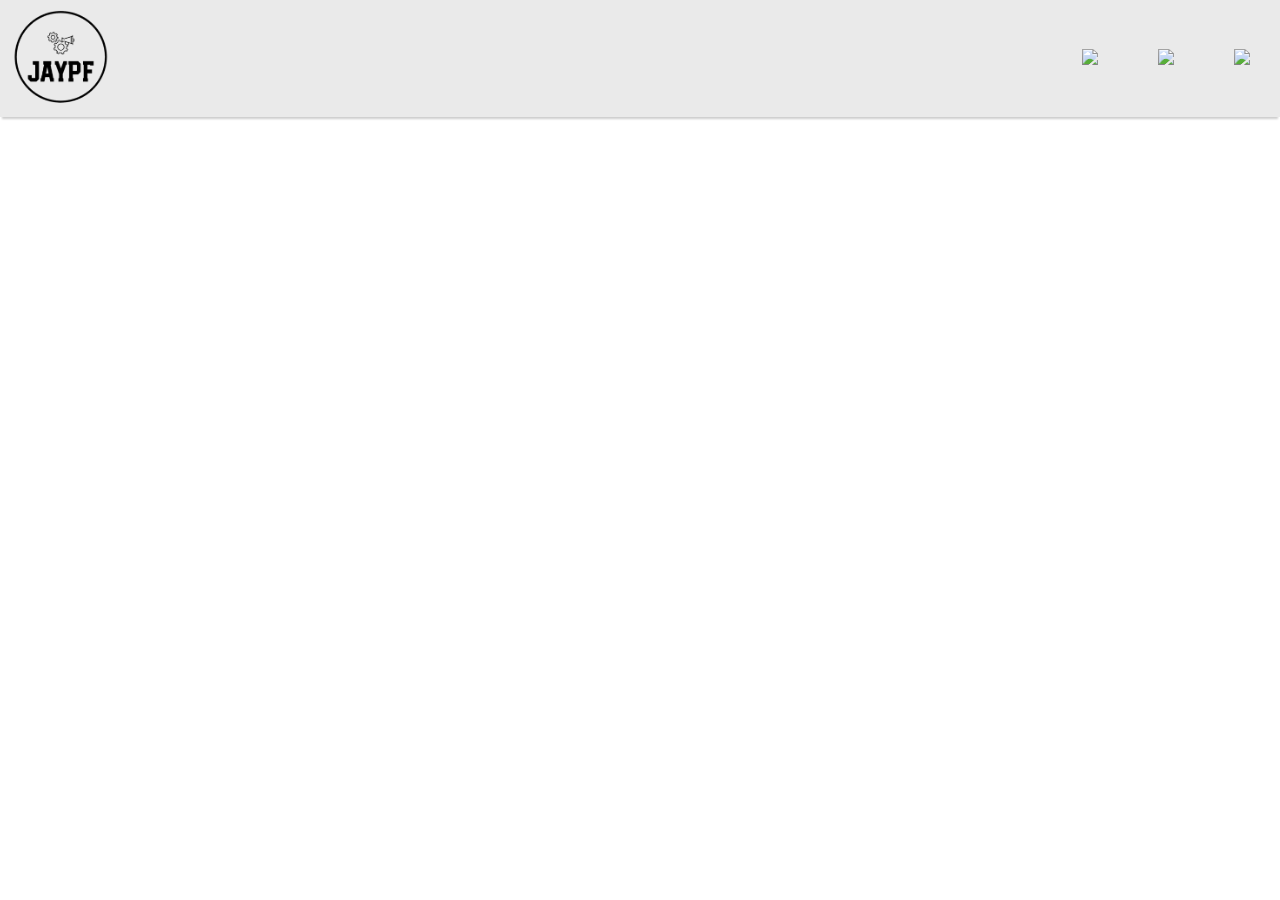
==== about.html @ c7c7a72b "Add files via upload" ====
<!DOCTYPE html>
<html lang="en">
<head>
    <meta charset="UTF-8">
    <meta http-equiv="X-UA-Compatible" content="IE=edge">
    <meta name="viewport" content="width=device-width, initial-scale=1.0">
    <title>Over mij</title>
    <link rel="stylesheet" href="css/about-style.css" />
</head>
<body>
    <div class="navbar">
        <a href="#sectionlogo"><img id="logo" src="img/logo portfolio.png" alt="Logo"></a>
        <nav>
          <a href="index.html"><img
              src="https://www.pngplay.com/wp-content/uploads/7/Home-Logo-Background-PNG-Image.png"></a>
          <a href="about.html"><img
              src="https://www.freepnglogos.com/uploads/logo-website-png/logo-website-file-globe-icon-svg-wikimedia-commons-21.png"></a>
          <a href="contact.html"><img src="https://www.pngmart.com/files/21/Address-Book-PNG-HD-Isolated.png"></a>
        </nav>
      </div>
</body>
</html>
---- css/about-style.css ----
* {
    margin: 0px;
    padding: 0px;
}
.navbar {
    display: flex;
    justify-content: space-between;
    background-color: #EAEAEA;
    box-shadow: 0px 4px 2px -2px rgba(0, 0, 0, .2), 0px -4px 2px -2px rgba(0, 0, 0, .2);
  }

  #logo {
    border-radius: 50%;
    padding: 10px;
    width: 100px;
    height: auto;
  }
  
  .navbar a img:hover {
    filter: opacity(0.4) drop-shadow(0 0 0 #00ff11);
  }
  
  nav {
    display: flex;
    align-items: center;
  }
  
  nav a img {
    width: 35px;
    height: auto;
    padding: 10px;
  }
  
  nav a img:hover {
    filter: opacity(0.4) drop-shadow(0 0 0 #00ff11);
  }
  
  nav a {
    text-decoration: none;
    color: #24292f;
    padding: 20px;
    text-align: center;
  }
  
  @media (min-width: 480px) and (max-width: 1023px) {
    .navbar {
      flex-direction: column;
      align-items: center;
    }
  }
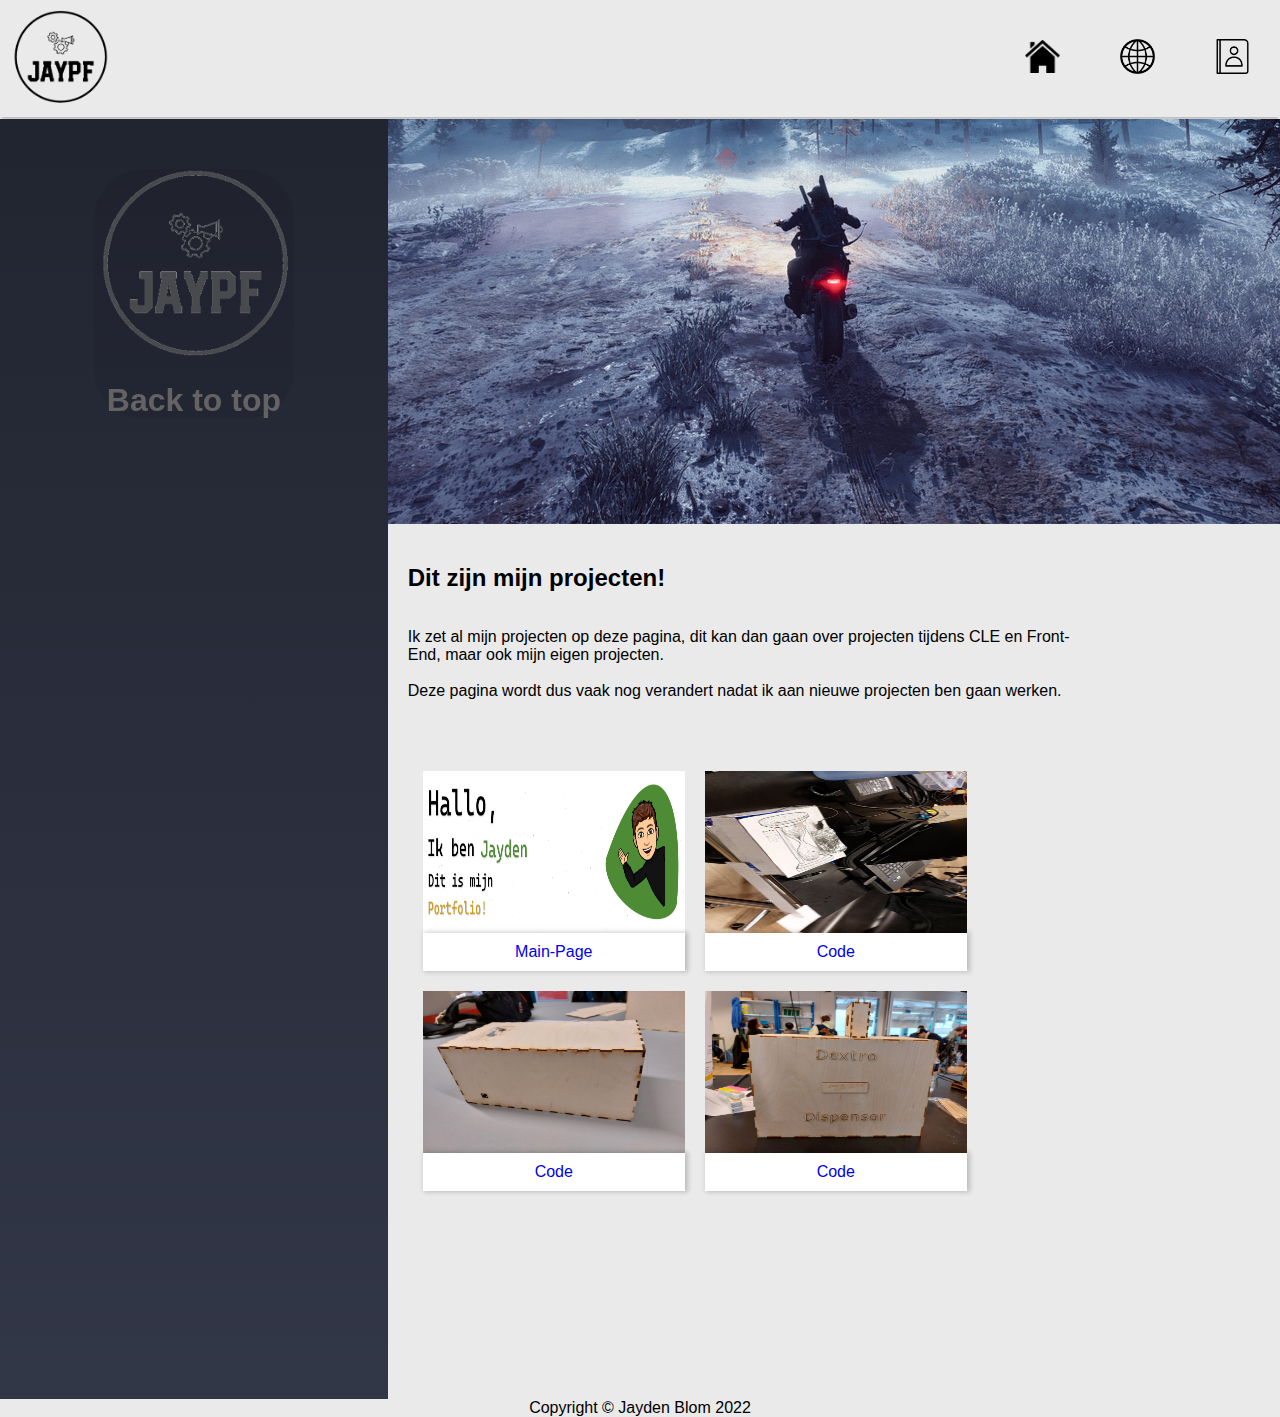
==== commit c0a99ada: "Add files via upload" ====
--- a/about.html
+++ b/about.html
@@ -8,15 +8,62 @@
     <link rel="stylesheet" href="css/about-style.css" />
 </head>
 <body>
-    <div class="navbar">
+    <header>
         <a href="#sectionlogo"><img id="logo" src="img/logo portfolio.png" alt="Logo"></a>
         <nav>
-          <a href="index.html"><img
-              src="https://www.pngplay.com/wp-content/uploads/7/Home-Logo-Background-PNG-Image.png"></a>
-          <a href="about.html"><img
-              src="https://www.freepnglogos.com/uploads/logo-website-png/logo-website-file-globe-icon-svg-wikimedia-commons-21.png"></a>
-          <a href="contact.html"><img src="https://www.pngmart.com/files/21/Address-Book-PNG-HD-Isolated.png"></a>
-        </nav>
-      </div>
+            <a href="index.html"><img
+                src="img/Home-Logo-Background-PNG-Image.png"></a>
+            <a href="about.html"><img
+                src="img/Globe_icon.png"></a>
+            <a href="contact.html"><img src="img/Address-Book-PNG-HD-Isolated.png"></a>
+          </nav>
+    </header id="top">
+      <div id="container">
+      <aside>
+        <a href="#top"><div id="logo-name">
+        <img id="logo-big" src="img/logo portfolio.png" alt="Logo-2">
+        <h1>Back to top</h1>
+        </div>
+    </a>
+        <div class="aside-links">
+            <a href=""></a>
+        </div>
+      </aside>
+      <main>
+        <div class="hero">
+        </div>
+        <div class="main-sections">
+        <section class="begin-text">
+            <h2>Dit zijn mijn projecten!</h2>
+            <p>Ik zet al mijn projecten op deze pagina, dit kan dan gaan over projecten tijdens CLE en Front-End, maar ook mijn eigen projecten.
+                <br>
+                <br>
+                Deze pagina wordt dus vaak nog verandert nadat ik aan nieuwe projecten ben gaan werken.
+            </p>
+        </section>
+        <section class="projects">
+            <div class="project-box">
+                <img src="img/front-page.png" alt="Portfolio-img">
+                <a href="https://jaydenprogram.github.io/portfolio-website/">Main-Page</a>
+            </div>
+            <div class="project-box">
+                <img src="img/VideoCapture_20220918-141309.png" alt="CLE1-IMG">
+                <a href="https://makecode.com/_5yJ6JehaDVcf" target="_blank">Code</a>
+            </div>
+            <div class="project-box">
+                <img src="img/cle 2.jpeg" alt="CLE2-IMG">
+                <a href="https://makecode.com/_fHJejxb7b4h1" target="_blank">Code</a>
+            </div>
+            <div class="project-box">
+                <img src="img/cle 3.jpeg" alt="CLE3-IMG">
+                <a href="https://makecode.com/_fHJejxb7b4h1" target="_blank">Code</a>
+            </div>
+        </section>
+    </div>
+      </main>
+    </div>
+    <footer>
+        <span>Copyright &copy; Jayden Blom 2022  </span>
+      </footer>
 </body>
 </html>--- a/css/about-style.css
+++ b/css/about-style.css
@@ -1,50 +1,198 @@
-* {
-    margin: 0px;
-    padding: 0px;
+body {
+  margin: 0px;
+  padding: 0px;
+  background-color: #EAEAEA;
+  font-family: Arial, Helvetica, sans-serif;
 }
-.navbar {
-    display: flex;
-    justify-content: space-between;
-    background-color: #EAEAEA;
-    box-shadow: 0px 4px 2px -2px rgba(0, 0, 0, .2), 0px -4px 2px -2px rgba(0, 0, 0, .2);
+
+header {
+  display: flex;
+  margin-bottom: 2px;
+  justify-content: space-between;
+  background-color: #EAEAEA;
+  box-shadow: 0px 4px 2px -2px rgba(0, 0, 0, .2), 0px -4px 2px -2px rgba(0, 0, 0, .2);
+}
+
+#logo {
+  border-radius: 50%;
+  padding: 10px;
+  width: 100px;
+  height: auto;
+}
+
+#logo-big {
+  width: 200px;
+  filter: opacity(0.4) drop-shadow(0 0 0 #fffdfd);
+}
+
+#logo-name {
+  margin-top: 50px;
+  text-align: center;
+  background-color: #0000000e;
+  border-radius: 50px;
+  font-family: georgia, sans-serif;
+}
+
+#logo-name h1 {
+  color: rgb(100, 98, 98);
+}
+
+header a img {
+  transition: all 0.2s ease-out;
+}
+
+header a img:hover {
+  filter: opacity(0.4) drop-shadow(0 0 0 #00ff11);
+}
+
+nav {
+  display: flex;
+  align-items: center;
+}
+
+nav a img {
+  width: 35px;
+  height: auto;
+  padding: 10px;
+  transition: all 0.2s ease-out;
+}
+
+nav a img:hover {
+  filter: opacity(0.4) drop-shadow(0 0 0 #00ff11);
+}
+
+nav a {
+  text-decoration: none;
+  color: #24292f;
+  padding: 20px;
+  text-align: center;
+}
+
+#container {
+  display: flex;
+  flex-direction: row;
+}
+
+aside {
+  display: flex;
+  flex-direction: column;
+  justify-content: space-between;
+  align-items: center;
+  height: 100vw;
+  width: 40vw;
+  color: white;
+  background-image: linear-gradient(#212530, #323748);
+}
+
+aside h1 {
+  color: #EAEAEA;
+}
+
+aside a {
+  text-decoration: none;
+  position: sticky;
+  top: 50px;
+}
+
+aside a:hover #logo-big,
+aside a:hover h1 {
+  filter: opacity(0.4) drop-shadow(0 0 0 #00ff11);
+}
+
+
+
+.hero {
+  display: flex;
+  background-image: url("css-img/the-witcher-hero.png");
+  background-position: bottom;
+  object-fit: cover;
+  height: 45vh;
+}
+
+.main-sections {
+  display: flex;
+  flex-direction: column;
+}
+
+.begin-text {
+  display: flex;
+  flex-direction: column;
+  justify-content: center;
+  margin: 20px;
+}
+
+.begin-text p {
+  width: 80%;
+}
+
+.projects {
+  display: flex;
+  flex-direction: row;
+  margin: 25px;
+  flex-wrap: wrap;
+}
+
+.project-box {
+  display: flex;
+  flex-direction: column;
+  padding: 10px;
+}
+
+.project-box a {
+  background-color: white;
+  text-decoration: none;
+  text-align: center;
+  padding: 10px;
+  box-shadow: 2px 0px 5px 1px rgba(0, 0, 0, .2);
+}
+
+.project-box a:hover {
+  text-decoration: underline;
+}
+
+.project-box a:visited {
+  color: #353842;
+}
+
+.project-box img {
+  width: 262px;
+  height: 162px;
+}
+
+
+
+footer {
+  display: flex;
+  background-color: #EAEAEA;
+  position: relative;
+  justify-content: center;
+  width: 100%;
+}
+
+@media (min-width: 480px) and (max-width: 1023px) {
+  header {
+    flex-direction: column;
+    align-items: center;
   }
 
-  #logo {
-    border-radius: 50%;
-    padding: 10px;
-    width: 100px;
-    height: auto;
+  #container {
+    flex-direction: column;
   }
-  
-  .navbar a img:hover {
-    filter: opacity(0.4) drop-shadow(0 0 0 #00ff11);
+
+  aside {
+    height: 45vh;
+    width: 100vw;
   }
-  
-  nav {
-    display: flex;
-    align-items: center;
+
+  .hero {
+    height: 30vh;
+    width: 100vw;
+    background-position: bottom;
   }
-  
-  nav a img {
-    width: 35px;
-    height: auto;
-    padding: 10px;
+
+  .project-box img {
+    width: 400px;
+    height: 200px;
   }
-  
-  nav a img:hover {
-    filter: opacity(0.4) drop-shadow(0 0 0 #00ff11);
-  }
-  
-  nav a {
-    text-decoration: none;
-    color: #24292f;
-    padding: 20px;
-    text-align: center;
-  }
-  
-  @media (min-width: 480px) and (max-width: 1023px) {
-    .navbar {
-      flex-direction: column;
-      align-items: center;
-    }
-  }+
+}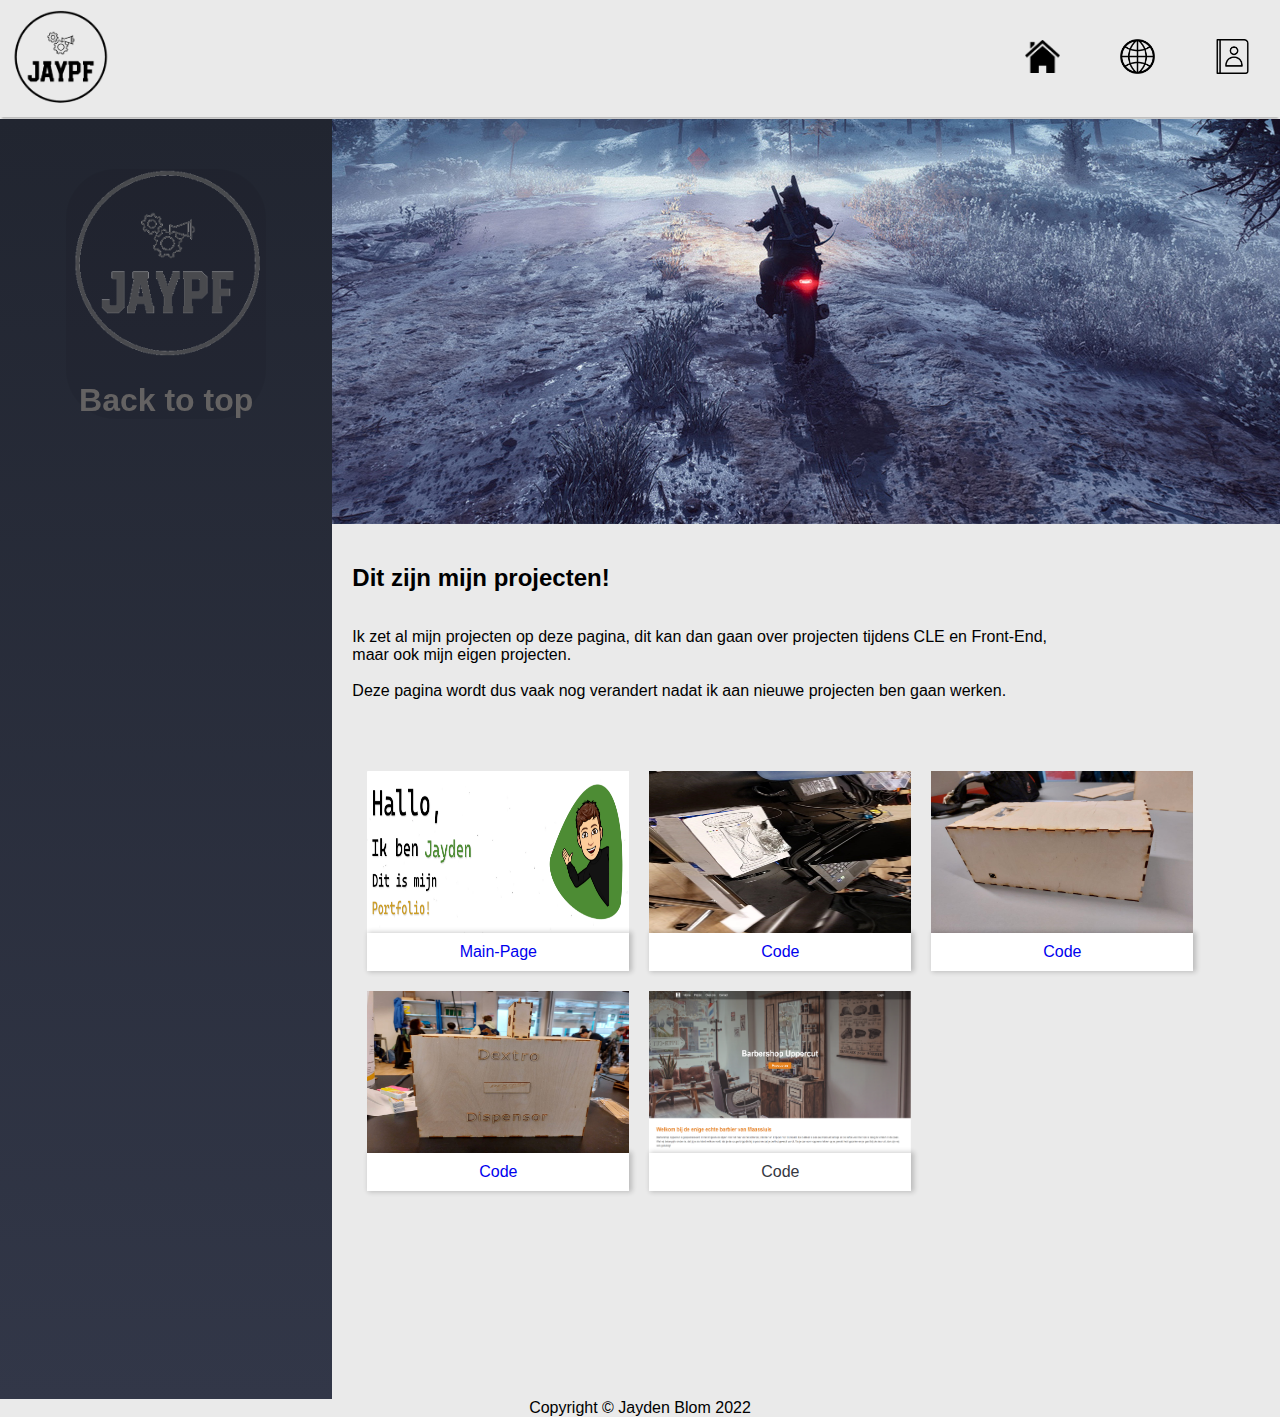
==== commit 35d05f91: "Add files via upload" ====
--- a/about.html
+++ b/about.html
@@ -58,6 +58,11 @@
                 <img src="img/cle 3.jpeg" alt="CLE3-IMG">
                 <a href="https://makecode.com/_fHJejxb7b4h1" target="_blank">Code</a>
             </div>
+
+            <div class="project-box">
+                <img src="img/beginhomepage.png" alt="reservationsystem">
+                <a href="" target="_blank">Code</a>
+            </div>
         </section>
     </div>
       </main>
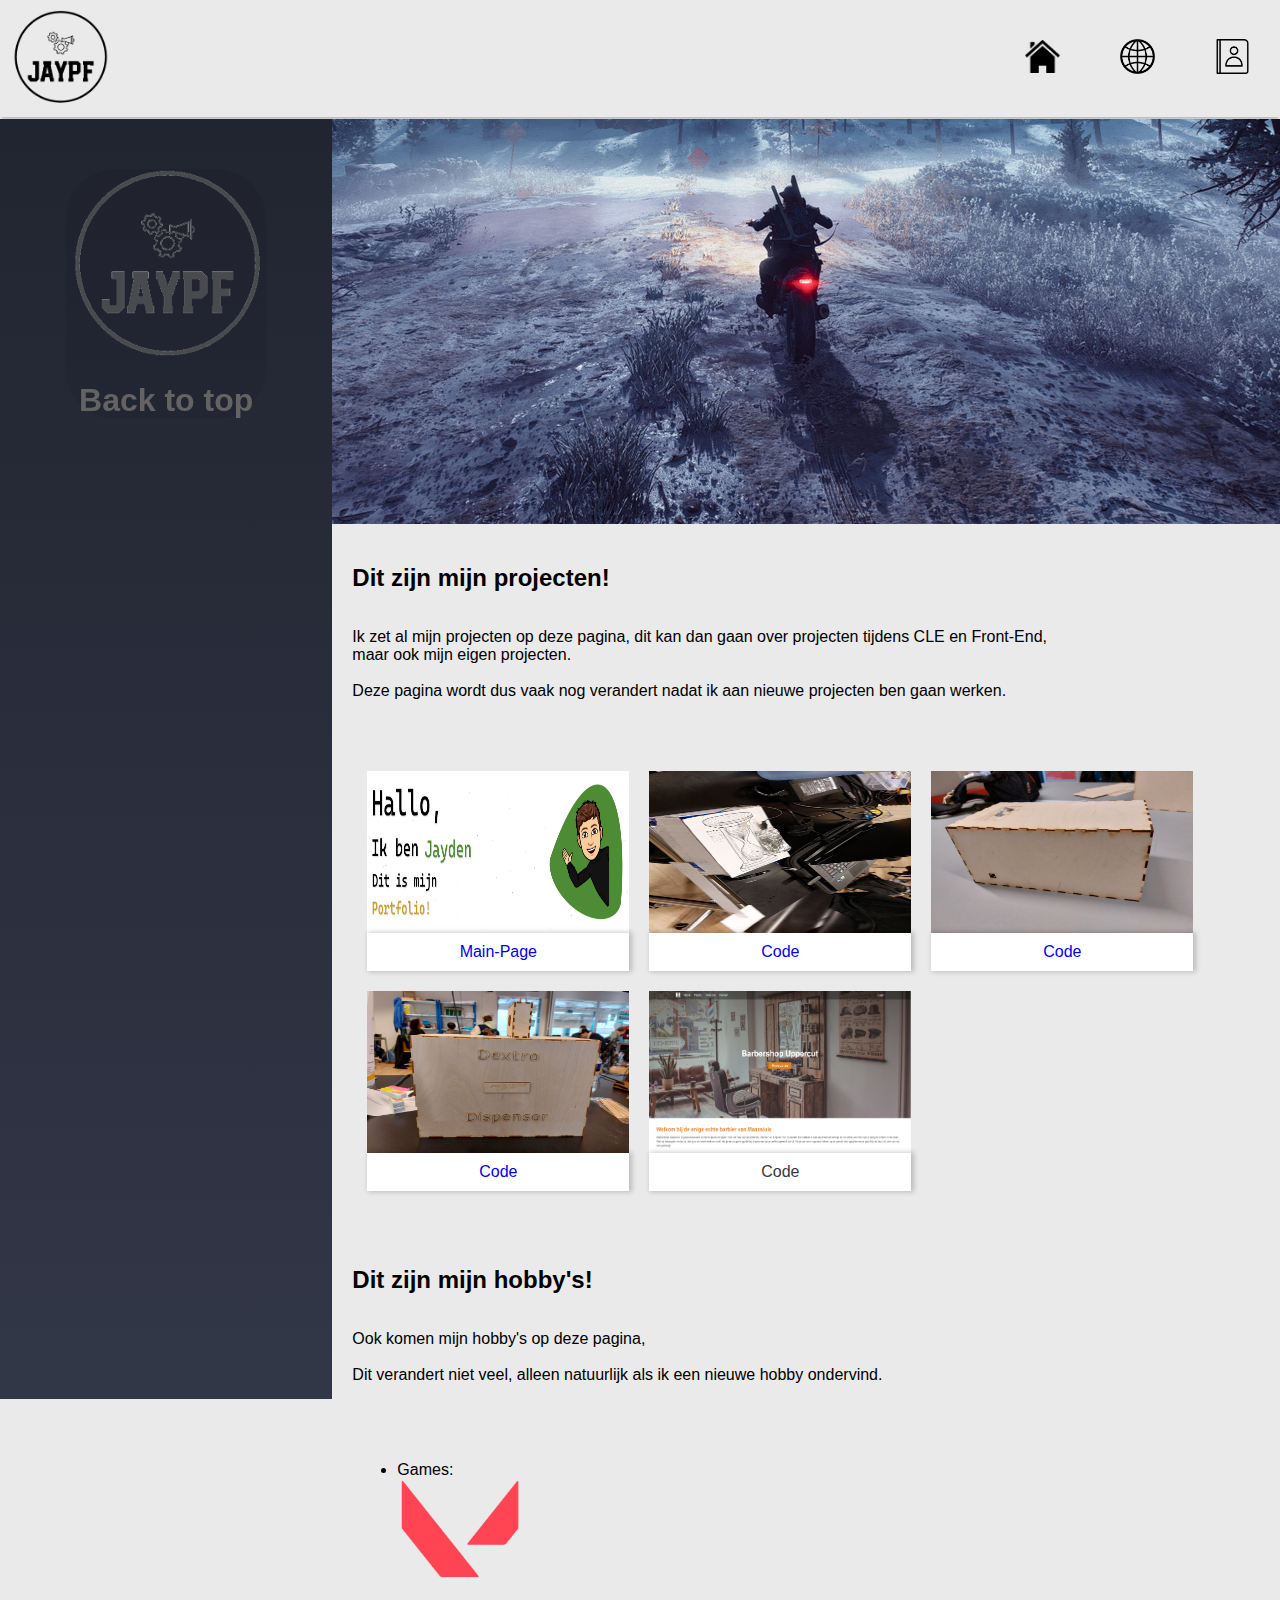
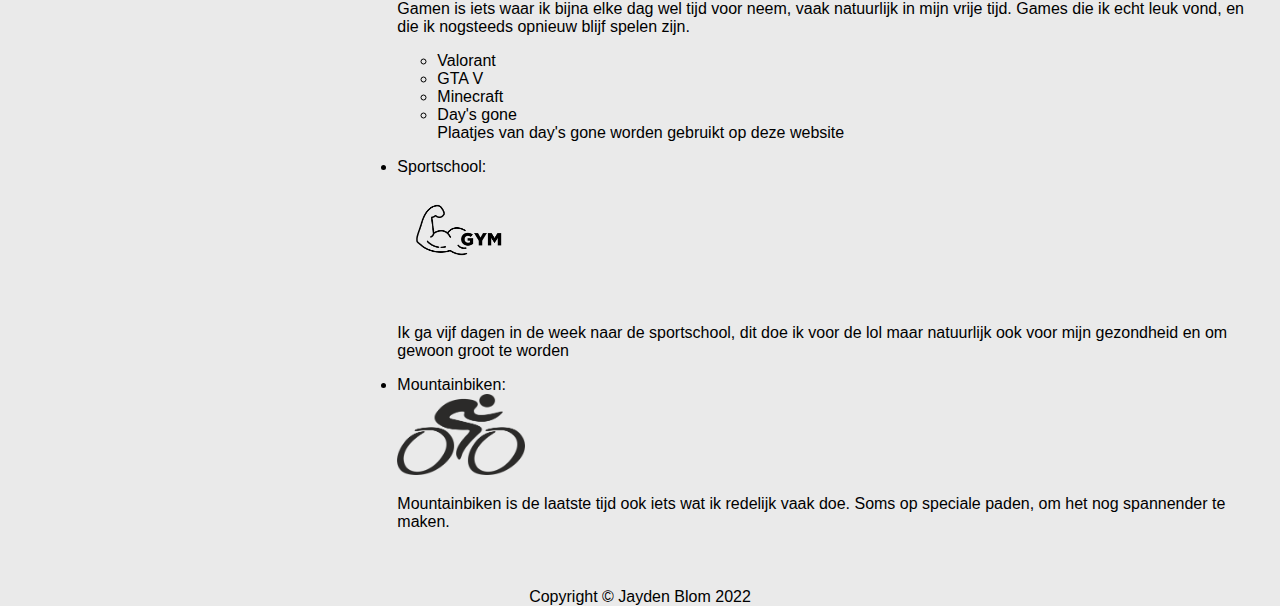
==== commit b2ce4283: "Add files via upload" ====
--- a/about.html
+++ b/about.html
@@ -64,6 +64,43 @@
                 <a href="" target="_blank">Code</a>
             </div>
         </section>
+        <section class="begin-text">
+            <h2>Dit zijn mijn hobby's!</h2>
+            <p>Ook komen mijn hobby's op deze pagina,
+                <br>
+                <br>
+                Dit verandert niet veel, alleen natuurlijk als ik een nieuwe hobby ondervind.
+            </p>
+            </section>
+            <section class="projects">
+            <ul>
+                <li>Games:</li>
+                <div class="hobby-box">
+                <img src="img/val-logo.png" alt="val-logo">
+            </div>
+                <p>Gamen is iets waar ik bijna elke dag wel tijd voor neem, vaak natuurlijk in mijn vrije tijd.
+                    Games die ik echt leuk vond, en die ik nogsteeds opnieuw blijf spelen zijn.
+                    <ul>
+                        <li>Valorant</li>
+                        <li>GTA V</li>
+                        <li>Minecraft</li>
+                        <li>Day's gone</li>
+                        Plaatjes van day's gone worden gebruikt op deze website
+                    </ul>
+                </p>
+                <li>Sportschool:</li>
+                <div class="hobby-box">
+                    <img src="img/gym-logo.png" alt="gym-logo">
+                </div>
+                <p>Ik ga vijf dagen in de week naar de sportschool, dit doe ik voor de lol maar natuurlijk ook voor mijn gezondheid en om gewoon groot te worden</p>
+                <li>Mountainbiken:</li>
+                <div class="hobby-box">
+                    <img src="img/bike-logo.png" alt="vike-logo">
+                </div>
+                <p>Mountainbiken is de laatste tijd ook iets wat ik redelijk vaak doe. Soms op speciale paden, om het nog spannender te maken.</p>
+            </ul>
+        </section>
+        
     </div>
       </main>
     </div>
--- a/css/about-style.css
+++ b/css/about-style.css
@@ -1,8 +1,10 @@
+html,
 body {
   margin: 0px;
   padding: 0px;
   background-color: #EAEAEA;
   font-family: Arial, Helvetica, sans-serif;
+  height: 100%;
 }
 
 header {
@@ -81,6 +83,9 @@
   height: 100vw;
   width: 40vw;
   color: white;
+  position: sticky;
+  z-index: 1;
+  top: 0px;
   background-image: linear-gradient(#212530, #323748);
 }
 
@@ -159,6 +164,11 @@
   height: 162px;
 }
 
+.hobby-box img {
+  max-width: 10vw;
+  max-height: 10vw;
+}
+
 
 
 footer {
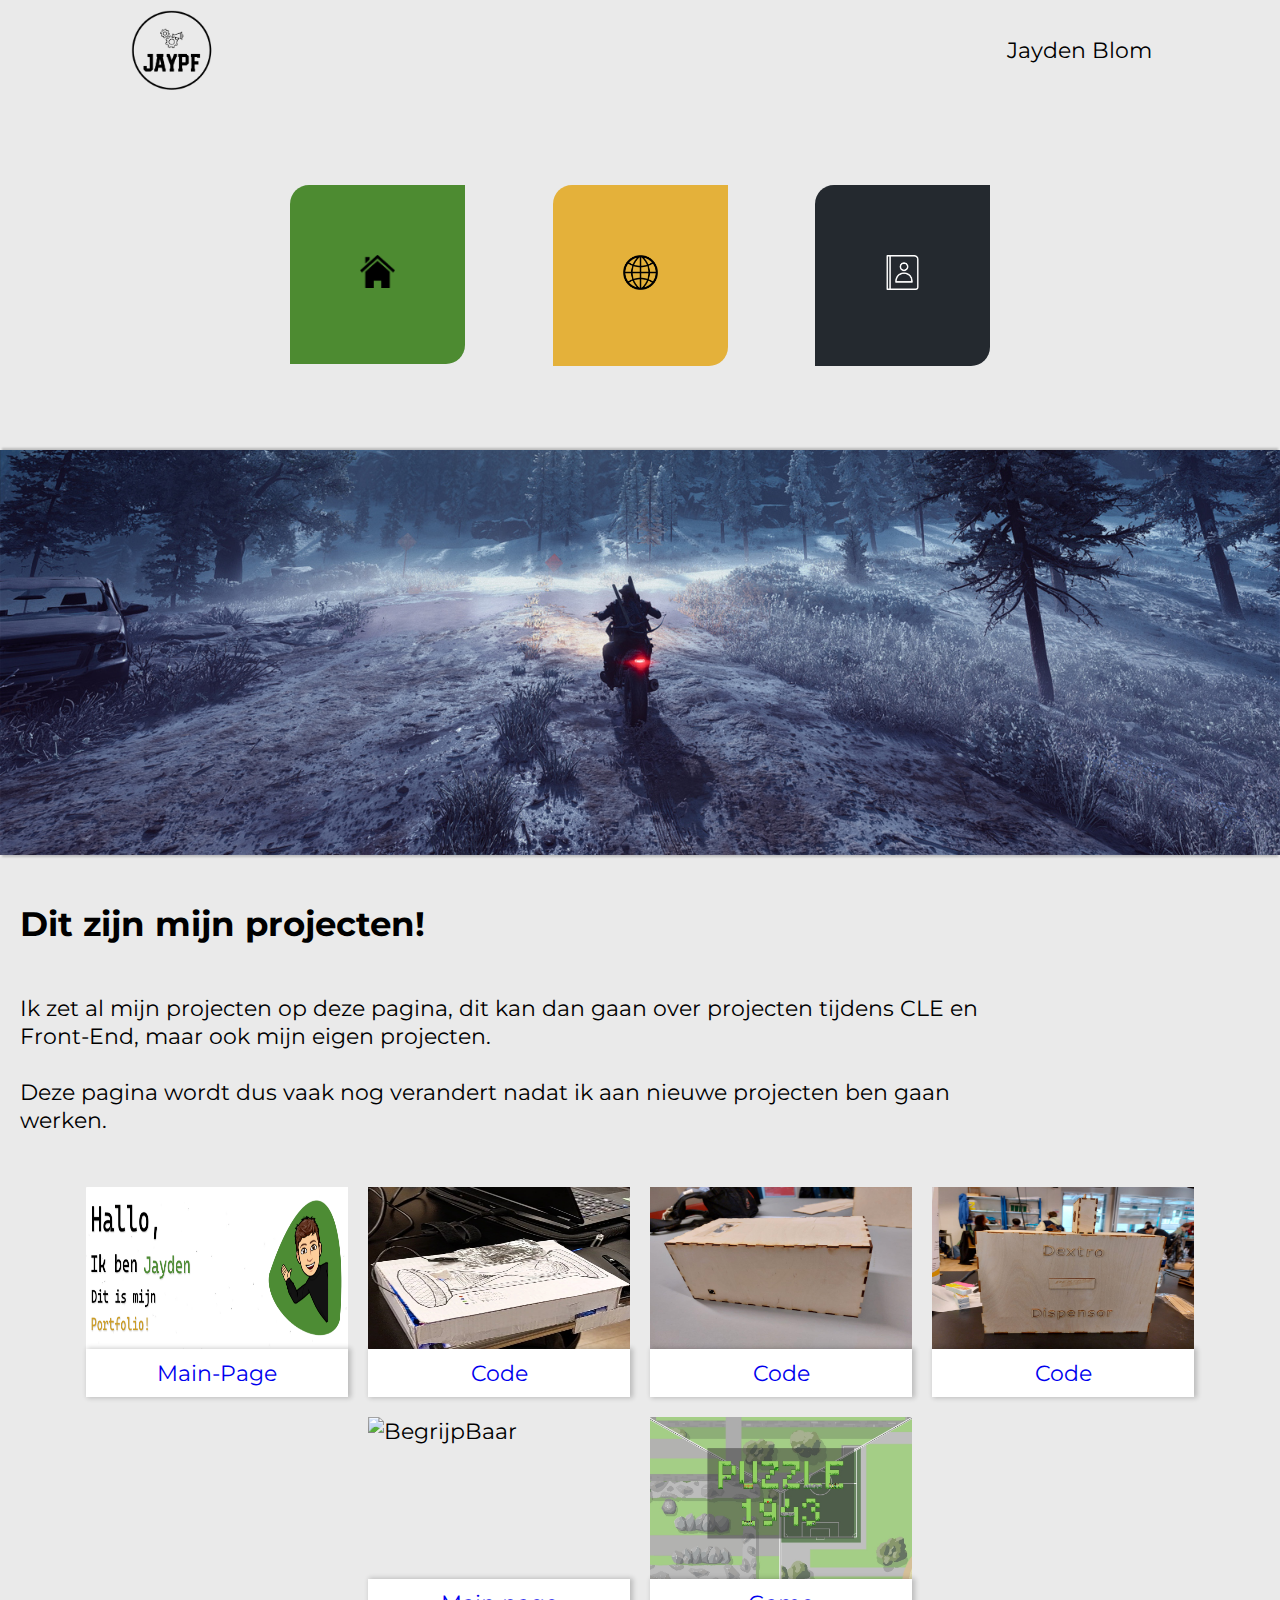
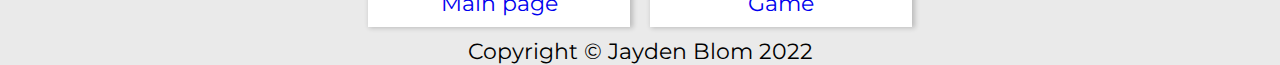
==== commit 823f23d0: "Add files via upload" ====
--- a/about.html
+++ b/about.html
@@ -9,22 +9,31 @@
 </head>
 <body>
     <header>
-        <a href="#sectionlogo"><img id="logo" src="img/logo portfolio.png" alt="Logo"></a>
+        <div class="info">
+          <img src="img/logo portfolio.png"> <p>Jayden Blom</p>
+        </div>
+      </header>
+      
+        
+      <div class="navbar">
+        
         <nav>
-            <a href="index.html"><img
-                src="img/Home-Logo-Background-PNG-Image.png"></a>
-            <a href="about.html"><img
-                src="img/Globe_icon.png"></a>
-            <a href="contact.html"><img src="img/Address-Book-PNG-HD-Isolated.png"></a>
-          </nav>
-    </header id="top">
+          <div id="heroBox">
+            <a href="index.html"><div class="navBox" value="Ga naar de home pagina" id="homeBox"><img
+              src="img/Home-Logo-Background-PNG-Image.png"></div></a>
+              <div id="homeDiv"></div>
+              <a href="about.html"><div class="navBox" value="Ga naar over pagina" id="aboutBox"><img
+              src="img/Globe_icon.png"></div></a>
+              <div id="aboutDiv"></div>
+              <a href="contact.html"><div class="navBox" value="Ga naar contact pagina" id="contactBox">
+            <img  id="contactImg" src="img/Address-Book-PNG-HD-Isolated.png"></div></a>
+          </div>
+          <div id="contactDiv"></div>
+        </nav>
+      </div>
+      
       <div id="container">
-      <aside>
-        <a href="#top"><div id="logo-name">
-        <img id="logo-big" src="img/logo portfolio.png" alt="Logo-2">
-        <h1>Back to top</h1>
-        </div>
-    </a>
+      
         <div class="aside-links">
             <a href=""></a>
         </div>
@@ -60,46 +69,15 @@
             </div>
 
             <div class="project-box">
-                <img src="img/beginhomepage.png" alt="reservationsystem">
-                <a href="" target="_blank">Code</a>
+                <img src="img/begrijpbaar.png" alt="BegrijpBaar">
+                <a href="http://terenvy341.341.axc.nl/CLETeam10/php/museum.html" target="_blank">Main page</a>
+            </div>
+            <div class="project-box">
+                <img src="img/poster.jpg" alt="Puzzel 1943">
+                <a href="https://jahuanfortes.github.io/CLE_4-GROUP-PROJ/" target="_blank">Game</a>
             </div>
         </section>
-        <section class="begin-text">
-            <h2>Dit zijn mijn hobby's!</h2>
-            <p>Ook komen mijn hobby's op deze pagina,
-                <br>
-                <br>
-                Dit verandert niet veel, alleen natuurlijk als ik een nieuwe hobby ondervind.
-            </p>
-            </section>
-            <section class="projects">
-            <ul>
-                <li>Games:</li>
-                <div class="hobby-box">
-                <img src="img/val-logo.png" alt="val-logo">
-            </div>
-                <p>Gamen is iets waar ik bijna elke dag wel tijd voor neem, vaak natuurlijk in mijn vrije tijd.
-                    Games die ik echt leuk vond, en die ik nogsteeds opnieuw blijf spelen zijn.
-                    <ul>
-                        <li>Valorant</li>
-                        <li>GTA V</li>
-                        <li>Minecraft</li>
-                        <li>Day's gone</li>
-                        Plaatjes van day's gone worden gebruikt op deze website
-                    </ul>
-                </p>
-                <li>Sportschool:</li>
-                <div class="hobby-box">
-                    <img src="img/gym-logo.png" alt="gym-logo">
-                </div>
-                <p>Ik ga vijf dagen in de week naar de sportschool, dit doe ik voor de lol maar natuurlijk ook voor mijn gezondheid en om gewoon groot te worden</p>
-                <li>Mountainbiken:</li>
-                <div class="hobby-box">
-                    <img src="img/bike-logo.png" alt="vike-logo">
-                </div>
-                <p>Mountainbiken is de laatste tijd ook iets wat ik redelijk vaak doe. Soms op speciale paden, om het nog spannender te maken.</p>
-            </ul>
-        </section>
+       
         
     </div>
       </main>
--- a/css/about-style.css
+++ b/css/about-style.css
@@ -1,18 +1,132 @@
-html,
+@import url('https://fonts.googleapis.com/css2?family=Montserrat:wght@300&family=Press+Start+2P&display=swap');
+
+
 body {
   margin: 0px;
   padding: 0px;
+  font-size: 1.4em;
   background-color: #EAEAEA;
-  font-family: Arial, Helvetica, sans-serif;
+  font-family: 'Montserrat', sans-serif, Arial, Helvetica;
   height: 100%;
 }
 
+.navbar {
+  display: flex;
+  flex-direction: column;
+  justify-content: center;
+  align-items: center;
+  background-color: #EAEAEA;
+  height: 350px;
+}
+
 header {
-  display: flex;
-  margin-bottom: 2px;
+ width: 100vw;
+ top: 0;
+ position: sticky;
+ background-color: #EAEAEA;
+ z-index: 10;
+ 
+}
+
+.info {
+  display: flex;
   justify-content: space-between;
-  background-color: #EAEAEA;
+  margin: 0 auto;
+  height: 100px;
+  width: 80vw;
+  align-items: center;
+  
+  
+  
+}
+
+.info p {
+  display: flex;
+  margin: 0;
+
+}
+
+.info img {
+  height: 80px;
+}
+
+.hero {
+  height: 40vh;
+  display: flex;
+  flex-direction: column;
+  justify-content: center;
+  align-items: center;
+  background-image: url(css-img/thumbnail-portfolio-2.png);
+  background-size: cover;
+  background-position: center;
   box-shadow: 0px 4px 2px -2px rgba(0, 0, 0, .2), 0px -4px 2px -2px rgba(0, 0, 0, .2);
+}
+
+
+
+#logo {
+  border-radius: 50%;
+  padding: 10px;
+  width: 100px;
+  height: auto;
+}
+
+nav {
+  display: flex;
+  align-items: center;
+  justify-content: center;
+  
+}
+
+nav img {
+  width: 35px;
+  height: auto;
+  padding: 10px;
+  transition: all 0.2s ease-out;
+}
+
+#contactImg {
+  -webkit-filter: invert(100%); /* Safari/Chrome */
+    filter: invert(100%);
+}
+
+
+
+#heroBox {
+  display: flex;
+  justify-content: space-between;
+  width: 700px;
+}
+
+#homeBox {
+  background-color: #4D8B31;
+}
+
+#aboutBox {
+background-color: #E4B13A;
+}
+
+#contactBox {
+background-color: #24292f;
+color: white;
+}
+
+.navBox {
+  padding: 60px;
+  border-radius: 19px 0px 19px 0px;
+  transition: 1s;
+}
+
+.navBox:hover {
+  transform: translateY(-10px);
+}
+
+.heading span {
+  color: #E4B13A;
+}
+
+.skills .heading span {
+  color: #4D8B31;
 }
 
 #logo {
@@ -35,75 +149,12 @@
   font-family: georgia, sans-serif;
 }
 
-#logo-name h1 {
-  color: rgb(100, 98, 98);
-}
-
-header a img {
-  transition: all 0.2s ease-out;
-}
-
-header a img:hover {
-  filter: opacity(0.4) drop-shadow(0 0 0 #00ff11);
-}
-
-nav {
-  display: flex;
-  align-items: center;
-}
-
-nav a img {
-  width: 35px;
-  height: auto;
-  padding: 10px;
-  transition: all 0.2s ease-out;
-}
-
-nav a img:hover {
-  filter: opacity(0.4) drop-shadow(0 0 0 #00ff11);
-}
-
-nav a {
-  text-decoration: none;
-  color: #24292f;
-  padding: 20px;
-  text-align: center;
-}
+
 
 #container {
   display: flex;
   flex-direction: row;
 }
-
-aside {
-  display: flex;
-  flex-direction: column;
-  justify-content: space-between;
-  align-items: center;
-  height: 100vw;
-  width: 40vw;
-  color: white;
-  position: sticky;
-  z-index: 1;
-  top: 0px;
-  background-image: linear-gradient(#212530, #323748);
-}
-
-aside h1 {
-  color: #EAEAEA;
-}
-
-aside a {
-  text-decoration: none;
-  position: sticky;
-  top: 50px;
-}
-
-aside a:hover #logo-big,
-aside a:hover h1 {
-  filter: opacity(0.4) drop-shadow(0 0 0 #00ff11);
-}
-
 
 
 .hero {
@@ -135,6 +186,9 @@
   flex-direction: row;
   margin: 25px;
   flex-wrap: wrap;
+
+  margin: 0 auto;
+  justify-content: center;
 }
 
 .project-box {
@@ -179,7 +233,7 @@
   width: 100%;
 }
 
-@media (min-width: 480px) and (max-width: 1023px) {
+@media (max-width: 1023px) {
   header {
     flex-direction: column;
     align-items: center;
@@ -189,10 +243,7 @@
     flex-direction: column;
   }
 
-  aside {
-    height: 45vh;
-    width: 100vw;
-  }
+
 
   .hero {
     height: 30vh;
@@ -205,4 +256,12 @@
     height: 200px;
   }
 
+  .navBox {
+    padding: 0px;
+  }
+
+  #heroBox {
+    width: 50vw;
+  }
+
 }